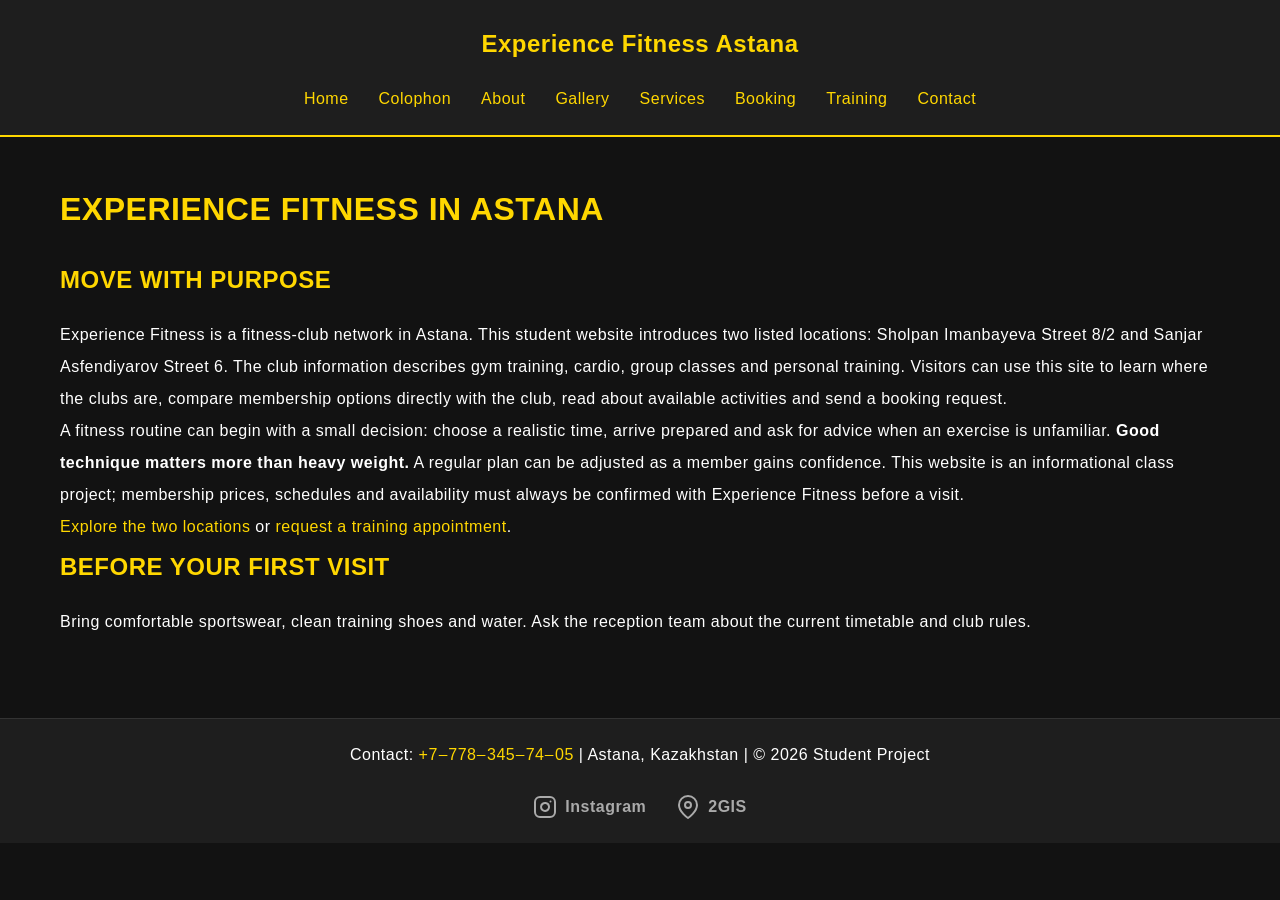
==== index.html @ 195c7535 "Assignment 2 is closed,nexr is  Bootstrapgh" ====
<!doctype html>
<html lang="en">
<head>
  <meta charset="utf-8">
  <meta name="viewport" content="width=device-width, initial-scale=1">
  <meta name="description" content="A student-made information website about Experience Fitness in Astana.">
  <meta name="author" content="Student 1">
  <title>Experience Fitness Astana | Home</title>

  <link rel="stylesheet" href="css/base.css">
  <link rel="stylesheet" href="css/sanzharbek.css">
  <style>
    h1 { color: #FFA500; }
  </style>
</head>
<body>
<header>
  <p>Experience Fitness Astana</p>
  <nav aria-label="Main navigation">
    <ul>
      <li><a href="index.html">Home</a></li>
      <li><a href="colophon.html">Colophon</a></li>
      <li><a href="about.html">About</a></li>
      <li><a href="gallery.html">Gallery</a></li>
      <li><a href="services.html">Services</a></li>
      <li><a href="booking.html">Booking</a></li>
      <li><a href="trainers.html">Training</a></li>
      <li><a href="contact.html">Contact</a></li>
    </ul>
  </nav>
</header>
<main>
  <h1 id="promo-text">Experience Fitness in Astana</h1>
  <section class="main-article">
    <h2>Move with purpose</h2>
    <p>Experience Fitness is a fitness-club network in Astana. This student website introduces two listed locations: Sholpan Imanbayeva Street 8/2 and Sanjar Asfendiyarov Street 6. The club information describes gym training, cardio, group classes and personal training. Visitors can use this site to learn where the clubs are, compare membership options directly with the club, read about available activities and send a booking request.</p>
    <p >A fitness routine can begin with a small decision: choose a realistic time, arrive prepared and ask for advice when an exercise is unfamiliar. <strong>Good technique matters more than heavy weight.</strong> A regular plan can be adjusted as a member gains confidence. This website is an informational class project; membership prices, schedules and availability must always be confirmed with Experience Fitness before a visit.</p>
    <p><a href="about.html">Explore the two locations</a> or <a href="booking.html">request a training appointment</a>.</p>
  </section>
  <aside>
    <h2>Before your first visit</h2>
    <p>Bring comfortable sportswear, clean training shoes and water. Ask the reception team about the current timetable and club rules.</p>
  </aside>
</main>
<footer>
  <p>Contact: <a href="tel:+77783457405">+7‒778‒345‒74‒05</a> | Astana, Kazakhstan | &copy; 2026 Student Project</p>

  <ul class="social-links">
    <li>
      <a href="https://www.instagram.com/experience.fitness.kz/" target="_blank" rel="noopener noreferrer">
        <svg width="24" height="24" viewBox="0 0 24 24" fill="none" stroke="currentColor" stroke-width="2" stroke-linecap="round" stroke-linejoin="round">
          <rect x="2" y="2" width="20" height="20" rx="5" ry="5"></rect>
          <path d="M16 11.37A4 4 0 1 1 12.63 8 4 4 0 0 1 16 11.37z"></path>
          <line x1="17.5" y1="6.5" x2="17.51" y2="6.5"></line>
        </svg>
        Instagram
      </a>
    </li>
    <li>
      <a href="https://go.2gis.com/pCgUS" target="_blank" rel="noopener noreferrer">
        <svg width="24" height="24" viewBox="0 0 24 24" fill="none" stroke="currentColor" stroke-width="2" stroke-linecap="round" stroke-linejoin="round">
          <path d="M21 10c0 7-9 13-9 13s-9-6-9-13a9 9 0 0 1 18 0z"></path>
          <circle cx="12" cy="10" r="3"></circle>
        </svg>
        2GIS
      </a>
    </li>
  </ul>
</footer>
</body>
</html>
---- css/base.css ----
* {
  box-sizing: border-box;
  margin: 0;
  padding: 0;
}

body {
  background-color: #121212;
  color: #FFFFFF;
  font-family: 'Arial', sans-serif;
  font-size: 16px;
  line-height: 2;
  letter-spacing: 0.5px;
}

h1, h2, h3, h4 {
  font-family: 'Impact', 'Arial Black', sans-serif;
  color: #FFD700;
  text-transform: uppercase;
  font-weight: 700;
  margin-bottom: 15px;
}

a {
  color: #FFD700;
  text-decoration: none;
  transition: color 0.3s ease;
}

a:hover, a:focus {
  color: #FFFFFF;
  text-decoration: underline;
}


header {
  background-color: #1E1E1E;
  padding: 20px;
  border-bottom: 2px solid #FFD700;
  text-align: center;
}

header p {
  font-size: 1.5rem;
  font-weight: bold;
  color: #FFD700;
  margin-bottom: 15px;
}

header nav ul {
  display: flex;
  justify-content: center;
  align-items: center;
  gap: 30px;
  list-style: none;
}

main {
  max-width: 1200px;
  margin: 0 auto;
  padding: 40px 20px;
}


fieldset {
  border: 1px solid #444;
  padding: 25px;
  border-radius: 8px;
  margin-top: 20px;
}

legend {
  color: #FFD700;
  font-weight: bold;
  padding: 0 10px;
  font-size: 1.2rem;
}

label {
  color: #AAAAAA;
  font-weight: bold;
}

input[type="text"],
input[type="email"],
input[type="tel"],
input[type="number"],
input[type="date"],
select,
textarea {
  background-color: #1E1E1E;
  color: #FFFFFF;
  border: 1px solid #444;
  padding: 12px;
  margin-top: 5px;
  margin-bottom: 20px;
  border-radius: 4px;
  font-family: inherit;
  width: 100%;
  max-width: 600px;
}

input:focus,
select:focus,
textarea:focus {
  border-color: #FFD700;
  outline: none;
}


button[type="submit"],
button[type="reset"] {
  background-color: #FFD700;
  color: #000000;
  border: none;
  padding: 12px 25px;
  font-weight: bold;
  font-size: 1rem;
  cursor: pointer;
  border-radius: 4px;
  margin-right: 15px;
  transition: background-color 0.3s;
}

button[type="submit"]:hover,
button[type="reset"]:hover {
  background-color: #FFFFFF;
}


footer {
  background-color: #1E1E1E;
  text-align: center;
  padding: 20px;
  margin-top: 40px;
  border-top: 1px solid #333;
}

.social-links {
  display: flex;
  justify-content: center;
  align-items: center;
  gap: 30px;
  list-style: none;
  margin-top: 20px;
}

.social-links a {
  display: flex;
  align-items: center;
  gap: 8px;
  color: #AAAAAA;
  font-size: 1rem;
  font-weight: bold;
  transition: color 0.3s ease;
}

.social-links a:hover,
.social-links a:focus {
  color: #FFD700;
}

.social-links svg {
  stroke: currentColor;
}
header h1,
header p {
  transition: transform 0.3s ease, color 0.3s ease;
  display: inline-block;
}

header h1:hover,
header p:hover {
  transform: scale(1.08);
  color: #FFFFFF;
  cursor: default;
}
---- css/sanzharbek.css ----
.highlight-text { color: #FFFFFF; }
#promo-text { color: #FFD700; }

.gallery-grid {
  display: grid;
  grid-template-columns: repeat(auto-fit, minmax(300px, 1fr));
  gap: 20px;
}

.gallery-grid img {
  width: 100%;
  border: 2px solid #333;
}

.main-article {
  grid-column: span 2;
}

.float-img {
  float: left;
  margin-right: 20px;
  margin-bottom: 15px;
  width: 40%;
}

.clear-text {
  clear: both;
  padding-top: 20px;
}

#about-section {
  max-width: 800px;
  margin: 0 auto;
  background-color: #1a1a1a;
  padding: 20px;
}

.schedule-box {
  background-color: #1E1E1E;
  padding: 20px;
  border-left: 4px solid #FFD700;
  margin-top: 25px;
  max-width: 400px;
  border-radius: 4px;
}

.schedule-list {
  list-style-type: none;
  margin-top: 15px;
  color: #AAAAAA;
}

.schedule-list li {
  margin-bottom: 10px;
  font-size: 1.1rem;
}

.schedule-list strong {
  color: #FFFFFF;
}

.gallery-grid p {
  transition: transform 0.3s ease, color 0.3s ease;
  display: inline-block;
}
.gallery-grid p:hover {
  transform: scale(1.1);
  color: #FFD700;
}
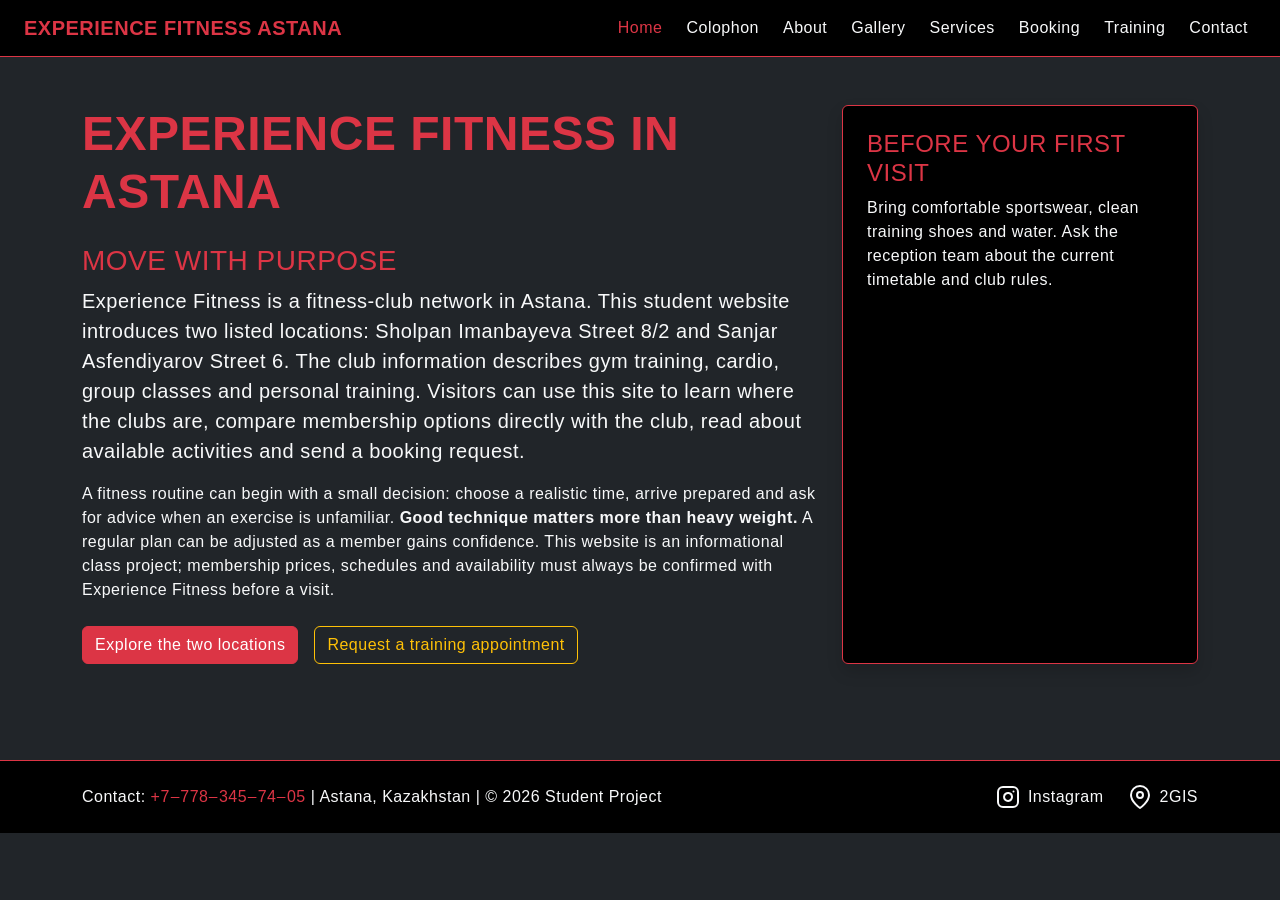
==== commit 7a76fcc8: "Assignment 3: Bootstrap 5.3 implementation and CSS cleanup" ====
--- a/index.html
+++ b/index.html
@@ -7,65 +7,90 @@
   <meta name="author" content="Student 1">
   <title>Experience Fitness Astana | Home</title>
 
+  <link href="https://cdn.jsdelivr.net/npm/bootstrap@5.3.2/dist/css/bootstrap.min.css" rel="stylesheet">
+  <script src="https://cdn.jsdelivr.net/npm/bootstrap@5.3.2/dist/js/bootstrap.bundle.min.js" defer></script>
+
   <link rel="stylesheet" href="css/base.css">
   <link rel="stylesheet" href="css/sanzharbek.css">
-  <style>
-    h1 { color: #FFA500; }
-  </style>
 </head>
-<body>
+<body class="bg-dark text-light">
 <header>
-  <p>Experience Fitness Astana</p>
-  <nav aria-label="Main navigation">
-    <ul>
-      <li><a href="index.html">Home</a></li>
-      <li><a href="colophon.html">Colophon</a></li>
-      <li><a href="about.html">About</a></li>
-      <li><a href="gallery.html">Gallery</a></li>
-      <li><a href="services.html">Services</a></li>
-      <li><a href="booking.html">Booking</a></li>
-      <li><a href="trainers.html">Training</a></li>
-      <li><a href="contact.html">Contact</a></li>
-    </ul>
+  <nav class="navbar navbar-expand-md navbar-dark bg-black border-bottom border-danger">
+    <div class="container-fluid px-md-4">
+      <a class="navbar-brand text-danger fw-bold" href="index.html">EXPERIENCE FITNESS ASTANA</a>
+
+      <button class="navbar-toggler" type="button" data-bs-toggle="collapse" data-bs-target="#mainNav">
+        <span class="navbar-toggler-icon"></span>
+      </button>
+
+      <div class="collapse navbar-collapse justify-content-end" id="mainNav">
+        <ul class="navbar-nav gap-2">
+          <li class="nav-item"><a class="nav-link active text-danger" href="index.html">Home</a></li>
+          <li class="nav-item"><a class="nav-link text-light" href="colophon.html">Colophon</a></li>
+          <li class="nav-item"><a class="nav-link text-light" href="about.html">About</a></li>
+          <li class="nav-item"><a class="nav-link text-light" href="gallery.html">Gallery</a></li>
+          <li class="nav-item"><a class="nav-link text-light" href="services.html">Services</a></li>
+          <li class="nav-item"><a class="nav-link text-light" href="booking.html">Booking</a></li>
+          <li class="nav-item"><a class="nav-link text-light" href="trainers.html">Training</a></li>
+          <li class="nav-item"><a class="nav-link text-light" href="contact.html">Contact</a></li>
+        </ul>
+      </div>
+    </div>
   </nav>
 </header>
-<main>
-  <h1 id="promo-text">Experience Fitness in Astana</h1>
-  <section class="main-article">
-    <h2>Move with purpose</h2>
-    <p>Experience Fitness is a fitness-club network in Astana. This student website introduces two listed locations: Sholpan Imanbayeva Street 8/2 and Sanjar Asfendiyarov Street 6. The club information describes gym training, cardio, group classes and personal training. Visitors can use this site to learn where the clubs are, compare membership options directly with the club, read about available activities and send a booking request.</p>
-    <p >A fitness routine can begin with a small decision: choose a realistic time, arrive prepared and ask for advice when an exercise is unfamiliar. <strong>Good technique matters more than heavy weight.</strong> A regular plan can be adjusted as a member gains confidence. This website is an informational class project; membership prices, schedules and availability must always be confirmed with Experience Fitness before a visit.</p>
-    <p><a href="about.html">Explore the two locations</a> or <a href="booking.html">request a training appointment</a>.</p>
-  </section>
-  <aside>
-    <h2>Before your first visit</h2>
-    <p>Bring comfortable sportswear, clean training shoes and water. Ask the reception team about the current timetable and club rules.</p>
-  </aside>
+
+<main class="container py-5">
+  <div class="row g-4">
+
+    <section class="main-article col-12 col-lg-8">
+      <h1 id="promo-text" class="text-danger display-5 fw-bold mb-4">Experience Fitness in Astana</h1>
+      <h2 class="h3 text-danger">Move with purpose</h2>
+      <p class="lead">Experience Fitness is a fitness-club network in Astana. This student website introduces two listed locations: Sholpan Imanbayeva Street 8/2 and Sanjar Asfendiyarov Street 6. The club information describes gym training, cardio, group classes and personal training. Visitors can use this site to learn where the clubs are, compare membership options directly with the club, read about available activities and send a booking request.</p>
+
+      <p>A fitness routine can begin with a small decision: choose a realistic time, arrive prepared and ask for advice when an exercise is unfamiliar. <strong>Good technique matters more than heavy weight.</strong> A regular plan can be adjusted as a member gains confidence. This website is an informational class project; membership prices, schedules and availability must always be confirmed with Experience Fitness before a visit.</p>
+
+      <div class="d-flex flex-wrap gap-3 mt-4">
+        <a href="about.html" class="btn btn-danger">Explore the two locations</a>
+        <a href="booking.html" class="btn btn-outline-warning">Request a training appointment</a>
+      </div>
+    </section>
+
+    <aside class="col-12 col-lg-4">
+      <div class="bg-black p-4 rounded border border-danger shadow h-100">
+        <h2 class="h4 text-danger">Before your first visit</h2>
+        <p class="mb-0">Bring comfortable sportswear, clean training shoes and water. Ask the reception team about the current timetable and club rules.</p>
+      </div>
+    </aside>
+
+  </div>
 </main>
-<footer>
-  <p>Contact: <a href="tel:+77783457405">+7‒778‒345‒74‒05</a> | Astana, Kazakhstan | &copy; 2026 Student Project</p>
 
-  <ul class="social-links">
-    <li>
-      <a href="https://www.instagram.com/experience.fitness.kz/" target="_blank" rel="noopener noreferrer">
-        <svg width="24" height="24" viewBox="0 0 24 24" fill="none" stroke="currentColor" stroke-width="2" stroke-linecap="round" stroke-linejoin="round">
-          <rect x="2" y="2" width="20" height="20" rx="5" ry="5"></rect>
-          <path d="M16 11.37A4 4 0 1 1 12.63 8 4 4 0 0 1 16 11.37z"></path>
-          <line x1="17.5" y1="6.5" x2="17.51" y2="6.5"></line>
-        </svg>
-        Instagram
-      </a>
-    </li>
-    <li>
-      <a href="https://go.2gis.com/pCgUS" target="_blank" rel="noopener noreferrer">
-        <svg width="24" height="24" viewBox="0 0 24 24" fill="none" stroke="currentColor" stroke-width="2" stroke-linecap="round" stroke-linejoin="round">
-          <path d="M21 10c0 7-9 13-9 13s-9-6-9-13a9 9 0 0 1 18 0z"></path>
-          <circle cx="12" cy="10" r="3"></circle>
-        </svg>
-        2GIS
-      </a>
-    </li>
-  </ul>
+<footer class="bg-black border-top border-danger py-4 mt-5">
+  <div class="container d-flex flex-column flex-md-row justify-content-between align-items-center gap-3">
+    <p class="mb-0 text-center text-md-start">Contact: <a href="tel:+77783457405" class="text-danger text-decoration-none">+7‒778‒345‒74‒05</a> | Astana, Kazakhstan | &copy; 2026 Student Project</p>
+
+    <ul class="social-links list-unstyled d-flex gap-4 mb-0">
+      <li>
+        <a href="https://www.instagram.com/experience.fitness.kz/" target="_blank" rel="noopener noreferrer" class="text-light text-decoration-none d-flex align-items-center gap-2">
+          <svg width="24" height="24" viewBox="0 0 24 24" fill="none" stroke="currentColor" stroke-width="2" stroke-linecap="round" stroke-linejoin="round">
+            <rect x="2" y="2" width="20" height="20" rx="5" ry="5"></rect>
+            <path d="M16 11.37A4 4 0 1 1 12.63 8 4 4 0 0 1 16 11.37z"></path>
+            <line x1="17.5" y1="6.5" x2="17.51" y2="6.5"></line>
+          </svg>
+          <span class="d-none d-sm-inline">Instagram</span>
+        </a>
+      </li>
+      <li>
+        <a href="https://go.2gis.com/pCgUS" target="_blank" rel="noopener noreferrer" class="text-light text-decoration-none d-flex align-items-center gap-2">
+          <svg width="24" height="24" viewBox="0 0 24 24" fill="none" stroke="currentColor" stroke-width="2" stroke-linecap="round" stroke-linejoin="round">
+            <path d="M21 10c0 7-9 13-9 13s-9-6-9-13a9 9 0 0 1 18 0z"></path>
+            <circle cx="12" cy="10" r="3"></circle>
+          </svg>
+          <span class="d-none d-sm-inline">2GIS</span>
+        </a>
+      </li>
+    </ul>
+  </div>
 </footer>
 </body>
 </html>
--- a/css/base.css
+++ b/css/base.css
@@ -1,31 +1,15 @@
-
-
-* {
-  box-sizing: border-box;
-  margin: 0;
-  padding: 0;
-}
-
 body {
-  background-color: #121212;
-  color: #FFFFFF;
   font-family: 'Arial', sans-serif;
-  font-size: 16px;
-  line-height: 2;
   letter-spacing: 0.5px;
 }
 
-h1, h2, h3, h4 {
+h1, h2, h3, h4, .navbar-brand {
   font-family: 'Impact', 'Arial Black', sans-serif;
-  color: #FFD700;
   text-transform: uppercase;
   font-weight: 700;
-  margin-bottom: 15px;
 }
 
 a {
-  color: #FFD700;
-  text-decoration: none;
   transition: color 0.3s ease;
 }
 
@@ -34,126 +18,7 @@
   text-decoration: underline;
 }
 
-
-header {
-  background-color: #1E1E1E;
-  padding: 20px;
-  border-bottom: 2px solid #FFD700;
-  text-align: center;
-}
-
-header p {
-  font-size: 1.5rem;
-  font-weight: bold;
-  color: #FFD700;
-  margin-bottom: 15px;
-}
-
-header nav ul {
-  display: flex;
-  justify-content: center;
-  align-items: center;
-  gap: 30px;
-  list-style: none;
-}
-
-main {
-  max-width: 1200px;
-  margin: 0 auto;
-  padding: 40px 20px;
-}
-
-
-fieldset {
-  border: 1px solid #444;
-  padding: 25px;
-  border-radius: 8px;
-  margin-top: 20px;
-}
-
-legend {
-  color: #FFD700;
-  font-weight: bold;
-  padding: 0 10px;
-  font-size: 1.2rem;
-}
-
-label {
-  color: #AAAAAA;
-  font-weight: bold;
-}
-
-input[type="text"],
-input[type="email"],
-input[type="tel"],
-input[type="number"],
-input[type="date"],
-select,
-textarea {
-  background-color: #1E1E1E;
-  color: #FFFFFF;
-  border: 1px solid #444;
-  padding: 12px;
-  margin-top: 5px;
-  margin-bottom: 20px;
-  border-radius: 4px;
-  font-family: inherit;
-  width: 100%;
-  max-width: 600px;
-}
-
-input:focus,
-select:focus,
-textarea:focus {
-  border-color: #FFD700;
-  outline: none;
-}
-
-
-button[type="submit"],
-button[type="reset"] {
-  background-color: #FFD700;
-  color: #000000;
-  border: none;
-  padding: 12px 25px;
-  font-weight: bold;
-  font-size: 1rem;
-  cursor: pointer;
-  border-radius: 4px;
-  margin-right: 15px;
-  transition: background-color 0.3s;
-}
-
-button[type="submit"]:hover,
-button[type="reset"]:hover {
-  background-color: #FFFFFF;
-}
-
-
-footer {
-  background-color: #1E1E1E;
-  text-align: center;
-  padding: 20px;
-  margin-top: 40px;
-  border-top: 1px solid #333;
-}
-
-.social-links {
-  display: flex;
-  justify-content: center;
-  align-items: center;
-  gap: 30px;
-  list-style: none;
-  margin-top: 20px;
-}
-
 .social-links a {
-  display: flex;
-  align-items: center;
-  gap: 8px;
-  color: #AAAAAA;
-  font-size: 1rem;
-  font-weight: bold;
   transition: color 0.3s ease;
 }
 
@@ -162,19 +27,14 @@
   color: #FFD700;
 }
 
-.social-links svg {
-  stroke: currentColor;
-}
-header h1,
-header p {
+.navbar-brand {
   transition: transform 0.3s ease, color 0.3s ease;
   display: inline-block;
 }
 
-header h1:hover,
-header p:hover {
+.navbar-brand:hover {
   transform: scale(1.08);
   color: #FFFFFF;
   cursor: default;
+
 }
-
--- a/css/sanzharbek.css
+++ b/css/sanzharbek.css
@@ -1,69 +1,9 @@
-.highlight-text { color: #FFFFFF; }
-#promo-text { color: #FFD700; }
-
-.gallery-grid {
-  display: grid;
-  grid-template-columns: repeat(auto-fit, minmax(300px, 1fr));
-  gap: 20px;
-}
-
-.gallery-grid img {
-  width: 100%;
-  border: 2px solid #333;
-}
-
-.main-article {
-  grid-column: span 2;
-}
-
-.float-img {
-  float: left;
-  margin-right: 20px;
-  margin-bottom: 15px;
-  width: 40%;
-}
-
-.clear-text {
-  clear: both;
-  padding-top: 20px;
-}
-
-#about-section {
-  max-width: 800px;
-  margin: 0 auto;
-  background-color: #1a1a1a;
-  padding: 20px;
-}
-
-.schedule-box {
-  background-color: #1E1E1E;
-  padding: 20px;
-  border-left: 4px solid #FFD700;
-  margin-top: 25px;
-  max-width: 400px;
-  border-radius: 4px;
-}
-
-.schedule-list {
-  list-style-type: none;
-  margin-top: 15px;
-  color: #AAAAAA;
-}
-
-.schedule-list li {
-  margin-bottom: 10px;
-  font-size: 1.1rem;
-}
-
-.schedule-list strong {
-  color: #FFFFFF;
-}
-
-.gallery-grid p {
+.card-text {
   transition: transform 0.3s ease, color 0.3s ease;
   display: inline-block;
 }
-.gallery-grid p:hover {
-  transform: scale(1.1);
-  color: #FFD700;
+
+.card-text:hover {
+  transform: scale(1.05);
+  color: #FFD700 !important;
 }
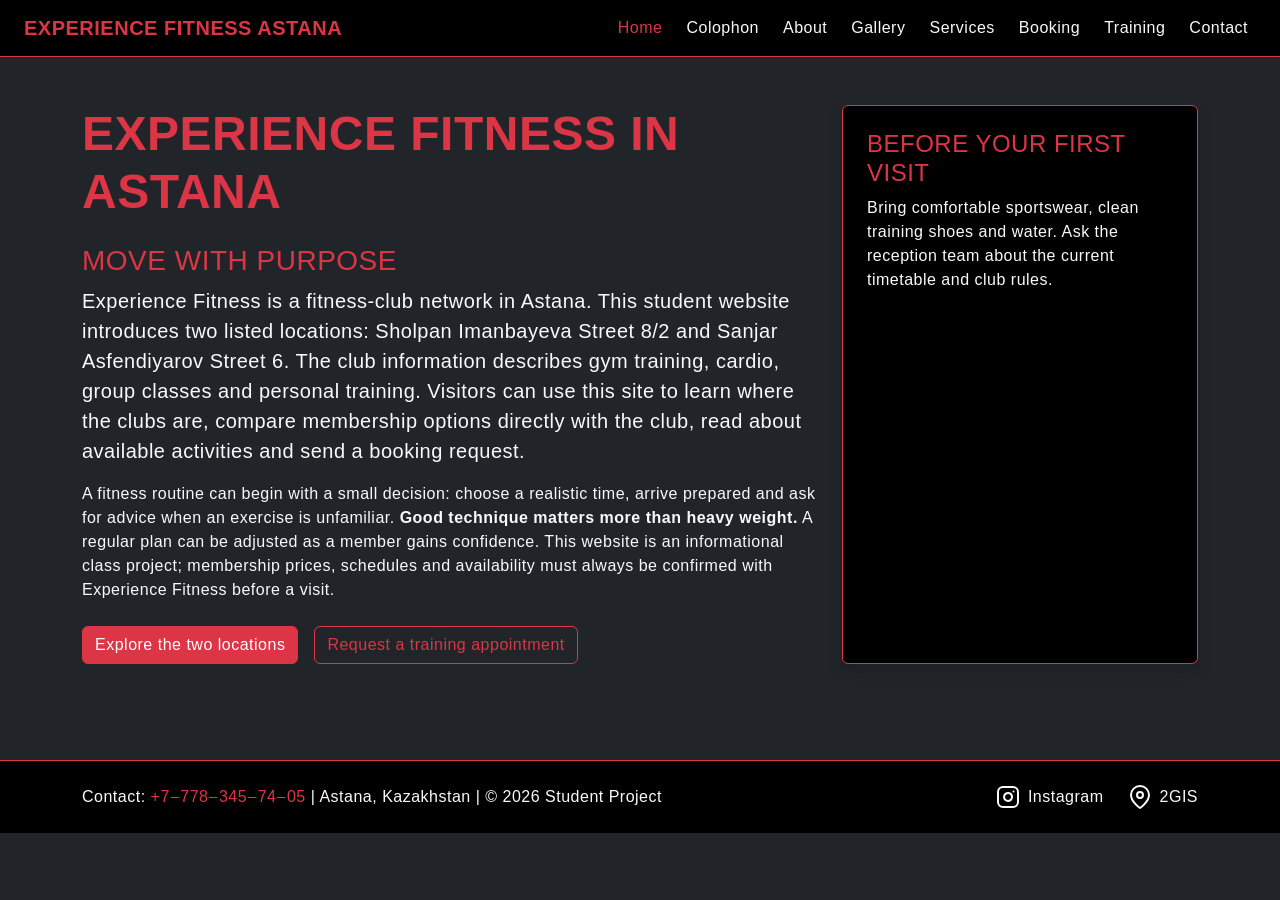
==== commit 1d7708ea: "Final reports and fixes" ====
--- a/index.html
+++ b/index.html
@@ -4,7 +4,7 @@
   <meta charset="utf-8">
   <meta name="viewport" content="width=device-width, initial-scale=1">
   <meta name="description" content="A student-made information website about Experience Fitness in Astana.">
-  <meta name="author" content="Student 1">
+  <meta name="author" content="Tahirov Sanzharbek, Meirzhan Zhaumytbay, Bekzat Kaliev">
   <title>Experience Fitness Astana | Home</title>
 
   <link href="https://cdn.jsdelivr.net/npm/bootstrap@5.3.2/dist/css/bootstrap.min.css" rel="stylesheet">
@@ -49,14 +49,15 @@
 
       <p>A fitness routine can begin with a small decision: choose a realistic time, arrive prepared and ask for advice when an exercise is unfamiliar. <strong>Good technique matters more than heavy weight.</strong> A regular plan can be adjusted as a member gains confidence. This website is an informational class project; membership prices, schedules and availability must always be confirmed with Experience Fitness before a visit.</p>
 
+
       <div class="d-flex flex-wrap gap-3 mt-4">
-        <a href="about.html" class="btn btn-danger">Explore the two locations</a>
-        <a href="booking.html" class="btn btn-outline-warning">Request a training appointment</a>
+        <a href="about.html" id="btn-explore-locations" class="btn btn-danger">Explore the two locations</a>
+        <a href="booking.html" id="btn-request-training" class="btn btn-outline-danger">Request a training appointment</a>
       </div>
     </section>
 
     <aside class="col-12 col-lg-4">
-      <div class="bg-black p-4 rounded border border-danger shadow h-100">
+      <div class="bg-black p-4 rounded border border-danger shadow h-100 justify-center">
         <h2 class="h4 text-danger">Before your first visit</h2>
         <p class="mb-0">Bring comfortable sportswear, clean training shoes and water. Ask the reception team about the current timetable and club rules.</p>
       </div>
--- a/css/sanzharbek.css
+++ b/css/sanzharbek.css
@@ -5,5 +5,5 @@
 
 .card-text:hover {
   transform: scale(1.05);
-  color: #FFD700 !important;
+  color: white !important;
 }
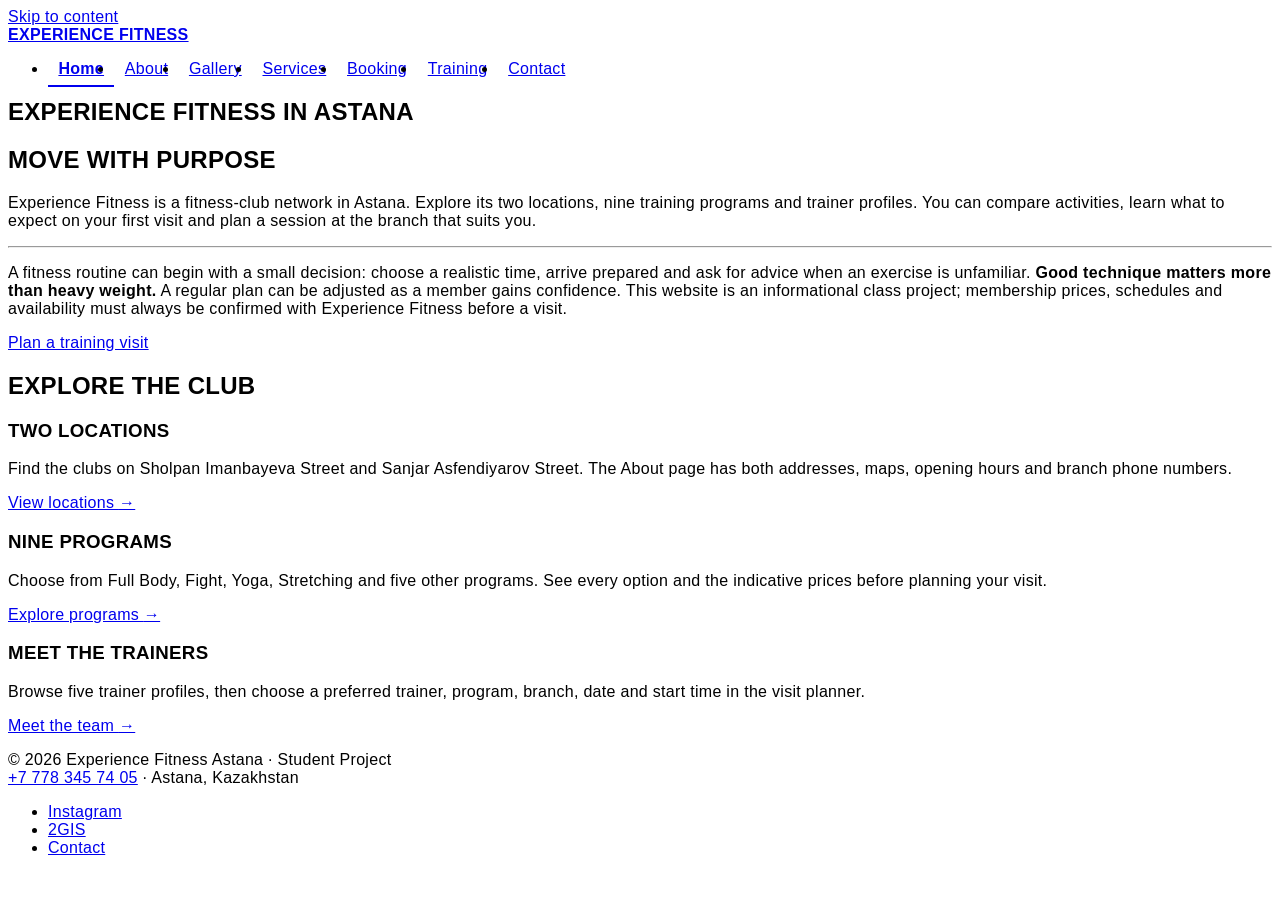
==== commit 484e268d: "Finalize midterm project" ====
--- a/index.html
+++ b/index.html
@@ -3,93 +3,98 @@
 <head>
   <meta charset="utf-8">
   <meta name="viewport" content="width=device-width, initial-scale=1">
-  <meta name="description" content="A student-made information website about Experience Fitness in Astana.">
+  <meta name="description" content="Explore Experience Fitness Astana, its locations and training programs.">
   <meta name="author" content="Tahirov Sanzharbek, Meirzhan Zhaumytbay, Bekzat Kaliev">
   <title>Experience Fitness Astana | Home</title>
 
-  <link href="https://cdn.jsdelivr.net/npm/bootstrap@5.3.2/dist/css/bootstrap.min.css" rel="stylesheet">
-  <script src="https://cdn.jsdelivr.net/npm/bootstrap@5.3.2/dist/js/bootstrap.bundle.min.js" defer></script>
+  <link href="css/vendor/bootstrap.min.css" rel="stylesheet">
 
   <link rel="stylesheet" href="css/base.css">
   <link rel="stylesheet" href="css/sanzharbek.css">
 </head>
 <body class="bg-dark text-light">
 <header>
-  <nav class="navbar navbar-expand-md navbar-dark bg-black border-bottom border-danger">
+  <a class="visually-hidden-focusable" href="#main-content">Skip to content</a>
+  <nav class="navbar navbar-dark bg-black border-bottom border-danger" aria-label="Main navigation">
     <div class="container-fluid px-md-4">
-      <a class="navbar-brand text-danger fw-bold" href="index.html">EXPERIENCE FITNESS ASTANA</a>
-
-      <button class="navbar-toggler" type="button" data-bs-toggle="collapse" data-bs-target="#mainNav">
-        <span class="navbar-toggler-icon"></span>
-      </button>
-
-      <div class="collapse navbar-collapse justify-content-end" id="mainNav">
-        <ul class="navbar-nav gap-2">
-          <li class="nav-item"><a class="nav-link active text-danger" href="index.html">Home</a></li>
-          <li class="nav-item"><a class="nav-link text-light" href="colophon.html">Colophon</a></li>
-          <li class="nav-item"><a class="nav-link text-light" href="about.html">About</a></li>
-          <li class="nav-item"><a class="nav-link text-light" href="gallery.html">Gallery</a></li>
-          <li class="nav-item"><a class="nav-link text-light" href="services.html">Services</a></li>
-          <li class="nav-item"><a class="nav-link text-light" href="booking.html">Booking</a></li>
-          <li class="nav-item"><a class="nav-link text-light" href="trainers.html">Training</a></li>
-          <li class="nav-item"><a class="nav-link text-light" href="contact.html">Contact</a></li>
+      <a class="navbar-brand text-danger fw-bold" href="index.html">EXPERIENCE FITNESS</a>
+      <details class="site-menu" id="main-menu" open>
+        <summary class="btn btn-outline-danger" id="menu-toggle">Menu</summary>
+        <ul class="navbar-nav flex-row flex-wrap gap-2" id="main-nav">
+          <li class="nav-item"><a id="nav-index" class="nav-link active text-danger" aria-current="page" href="index.html">Home</a></li>
+          <li class="nav-item"><a id="nav-about" class="nav-link text-light" href="about.html">About</a></li>
+          <li class="nav-item"><a id="nav-gallery" class="nav-link text-light" href="gallery.html">Gallery</a></li>
+          <li class="nav-item"><a id="nav-services" class="nav-link text-light" href="services.html">Services</a></li>
+          <li class="nav-item"><a id="nav-booking" class="nav-link text-light" href="booking.html">Booking</a></li>
+          <li class="nav-item"><a id="nav-trainers" class="nav-link text-light" href="trainers.html">Training</a></li>
+          <li class="nav-item"><a id="nav-contact" class="nav-link text-light" href="contact.html">Contact</a></li>
         </ul>
-      </div>
+      </details>
     </div>
   </nav>
 </header>
 
-<main class="container py-5">
+<main id="main-content" class="container py-5">
   <div class="row g-4">
 
-    <section class="main-article col-12 col-lg-8">
+    <section class="main-article col-12">
       <h1 id="promo-text" class="text-danger display-5 fw-bold mb-4">Experience Fitness in Astana</h1>
-      <h2 class="h3 text-danger">Move with purpose</h2>
-      <p class="lead">Experience Fitness is a fitness-club network in Astana. This student website introduces two listed locations: Sholpan Imanbayeva Street 8/2 and Sanjar Asfendiyarov Street 6. The club information describes gym training, cardio, group classes and personal training. Visitors can use this site to learn where the clubs are, compare membership options directly with the club, read about available activities and send a booking request.</p>
-
-      <p>A fitness routine can begin with a small decision: choose a realistic time, arrive prepared and ask for advice when an exercise is unfamiliar. <strong>Good technique matters more than heavy weight.</strong> A regular plan can be adjusted as a member gains confidence. This website is an informational class project; membership prices, schedules and availability must always be confirmed with Experience Fitness before a visit.</p>
-
-
-      <div class="d-flex flex-wrap gap-3 mt-4">
-        <a href="about.html" id="btn-explore-locations" class="btn btn-danger">Explore the two locations</a>
-        <a href="booking.html" id="btn-request-training" class="btn btn-outline-danger">Request a training appointment</a>
+      <div class="home-intro p-4 p-md-5">
+        <h2 class="h3 text-danger mb-3">Move with purpose</h2>
+        <p class="lead mb-0">Experience Fitness is a fitness-club network in Astana. Explore its two locations, nine training programs and trainer profiles. You can compare activities, learn what to expect on your first visit and plan a session at the branch that suits you.</p>
+        <hr class="home-divider my-4">
+        <p class="mb-0">A fitness routine can begin with a small decision: choose a realistic time, arrive prepared and ask for advice when an exercise is unfamiliar. <strong>Good technique matters more than heavy weight.</strong> A regular plan can be adjusted as a member gains confidence. This website is an informational class project; membership prices, schedules and availability must always be confirmed with Experience Fitness before a visit.</p>
+        <div class="d-flex flex-wrap gap-3 mt-4">
+          <a href="booking.html" id="btn-request-training" class="btn btn-outline-danger">Plan a training visit</a>
+        </div>
       </div>
     </section>
 
-    <aside class="col-12 col-lg-4">
-      <div class="bg-black p-4 rounded border border-danger shadow h-100 justify-center">
-        <h2 class="h4 text-danger">Before your first visit</h2>
-        <p class="mb-0">Bring comfortable sportswear, clean training shoes and water. Ask the reception team about the current timetable and club rules.</p>
+  </div>
+
+  <section id="home-highlights" class="mt-5" aria-labelledby="home-highlights-heading">
+    <h2 id="home-highlights-heading" class="h3 text-danger mb-4">Explore the club</h2>
+    <div class="row g-4">
+      <div class="col-12 col-md-4">
+        <article class="home-highlight h-100">
+          <div class="d-flex flex-column h-100">
+            <h3 class="h4 text-danger">Two locations</h3>
+            <p class="flex-grow-1">Find the clubs on Sholpan Imanbayeva Street and Sanjar Asfendiyarov Street. The About page has both addresses, maps, opening hours and branch phone numbers.</p>
+            <a id="home-about-link" href="about.html#locations" class="home-link mt-auto">View locations <span aria-hidden="true">→</span></a>
+          </div>
+        </article>
       </div>
-    </aside>
+      <div class="col-12 col-md-4">
+        <article class="home-highlight h-100">
+          <div class="d-flex flex-column h-100">
+            <h3 class="h4 text-danger">Nine programs</h3>
+            <p class="flex-grow-1">Choose from Full Body, Fight, Yoga, Stretching and five other programs. See every option and the indicative prices before planning your visit.</p>
+            <a id="home-services-link" href="services.html#services-grid" class="home-link mt-auto">Explore programs <span aria-hidden="true">→</span></a>
+          </div>
+        </article>
+      </div>
+      <div class="col-12 col-md-4">
+        <article class="home-highlight h-100">
+          <div class="d-flex flex-column h-100">
+            <h3 class="h4 text-danger">Meet the trainers</h3>
+            <p class="flex-grow-1">Browse five trainer profiles, then choose a preferred trainer, program, branch, date and start time in the visit planner.</p>
+            <a id="home-trainers-link" href="trainers.html#trainers-grid" class="home-link mt-auto">Meet the team <span aria-hidden="true">→</span></a>
+          </div>
+        </article>
+      </div>
+    </div>
+  </section>
 
-  </div>
 </main>
 
 <footer class="bg-black border-top border-danger py-4 mt-5">
-  <div class="container d-flex flex-column flex-md-row justify-content-between align-items-center gap-3">
-    <p class="mb-0 text-center text-md-start">Contact: <a href="tel:+77783457405" class="text-danger text-decoration-none">+7‒778‒345‒74‒05</a> | Astana, Kazakhstan | &copy; 2026 Student Project</p>
-
-    <ul class="social-links list-unstyled d-flex gap-4 mb-0">
-      <li>
-        <a href="https://www.instagram.com/experience.fitness.kz/" target="_blank" rel="noopener noreferrer" class="text-light text-decoration-none d-flex align-items-center gap-2">
-          <svg width="24" height="24" viewBox="0 0 24 24" fill="none" stroke="currentColor" stroke-width="2" stroke-linecap="round" stroke-linejoin="round">
-            <rect x="2" y="2" width="20" height="20" rx="5" ry="5"></rect>
-            <path d="M16 11.37A4 4 0 1 1 12.63 8 4 4 0 0 1 16 11.37z"></path>
-            <line x1="17.5" y1="6.5" x2="17.51" y2="6.5"></line>
-          </svg>
-          <span class="d-none d-sm-inline">Instagram</span>
-        </a>
-      </li>
-      <li>
-        <a href="https://go.2gis.com/pCgUS" target="_blank" rel="noopener noreferrer" class="text-light text-decoration-none d-flex align-items-center gap-2">
-          <svg width="24" height="24" viewBox="0 0 24 24" fill="none" stroke="currentColor" stroke-width="2" stroke-linecap="round" stroke-linejoin="round">
-            <path d="M21 10c0 7-9 13-9 13s-9-6-9-13a9 9 0 0 1 18 0z"></path>
-            <circle cx="12" cy="10" r="3"></circle>
-          </svg>
-          <span class="d-none d-sm-inline">2GIS</span>
-        </a>
-      </li>
+  <div class="container d-flex flex-column flex-lg-row justify-content-between align-items-center gap-3">
+    <p class="mb-0 text-center text-lg-start">&copy; 2026 Experience Fitness Astana · Student Project<br>
+      <a href="tel:+77783457405" class="text-danger">+7 778 345 74 05</a> · Astana, Kazakhstan</p>
+    <ul class="social-links list-unstyled d-flex flex-wrap justify-content-center gap-3 mb-0">
+      <li><a href="https://www.instagram.com/experience.fitness.kz/" target="_blank" rel="noopener noreferrer" class="text-light">Instagram</a></li>
+      <li><a href="https://go.2gis.com/pCgUS" target="_blank" rel="noopener noreferrer" class="text-light">2GIS</a></li>
+      <li><a href="contact.html" class="text-light">Contact</a></li>
     </ul>
   </div>
 </footer>
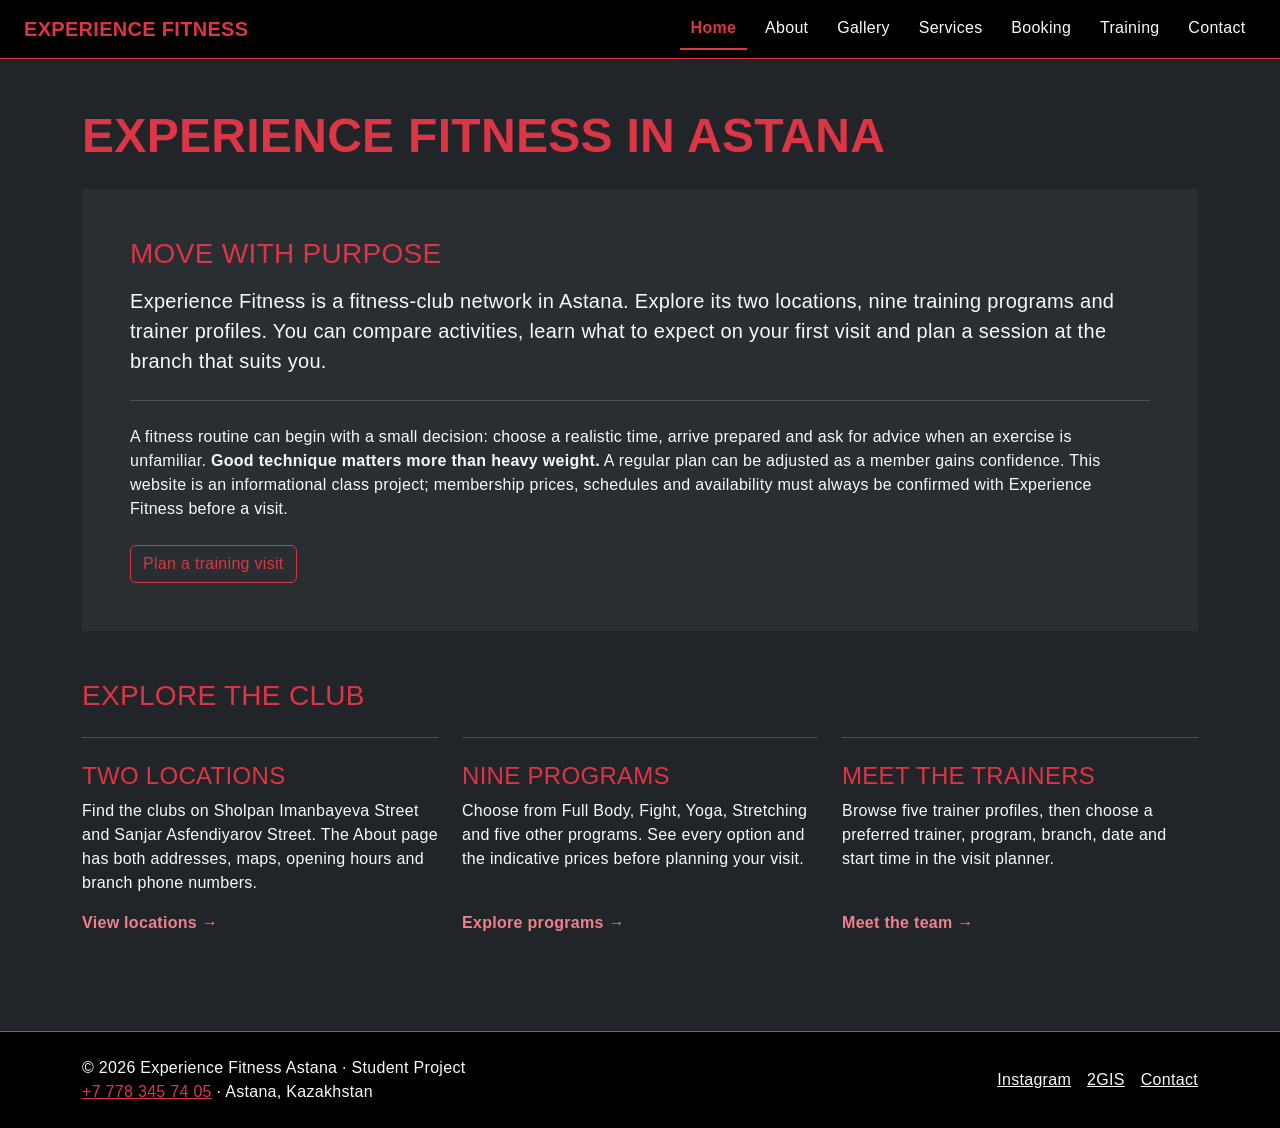
==== commit a1f94ce3: "Assignment 4-5" ====
--- a/index.html
+++ b/index.html
@@ -7,7 +7,7 @@
   <meta name="author" content="Tahirov Sanzharbek, Meirzhan Zhaumytbay, Bekzat Kaliev">
   <title>Experience Fitness Astana | Home</title>
 
-  <link href="css/vendor/bootstrap.min.css" rel="stylesheet">
+  <link href="https://cdn.jsdelivr.net/npm/bootstrap@5.3.2/dist/css/bootstrap.min.css" rel="stylesheet">
 
   <link rel="stylesheet" href="css/base.css">
   <link rel="stylesheet" href="css/sanzharbek.css">
@@ -98,5 +98,6 @@
     </ul>
   </div>
 </footer>
+<script src="js/main.js" defer></script>
 </body>
 </html>
--- a/css/sanzharbek.css
+++ b/css/sanzharbek.css
@@ -0,0 +1,6 @@
+/* Keep the shared site colors; simplify only the Home content. */
+.home-intro { background-color: #292e32; }
+.home-divider { border-color: #495057; opacity: 1; }
+.home-highlight { border-top: 1px solid #495057; padding-top: 1.5rem; }
+.home-link { color: #f0808a; font-weight: 700; text-decoration: none; }
+.home-link:hover { color: #fff; text-decoration: underline; }
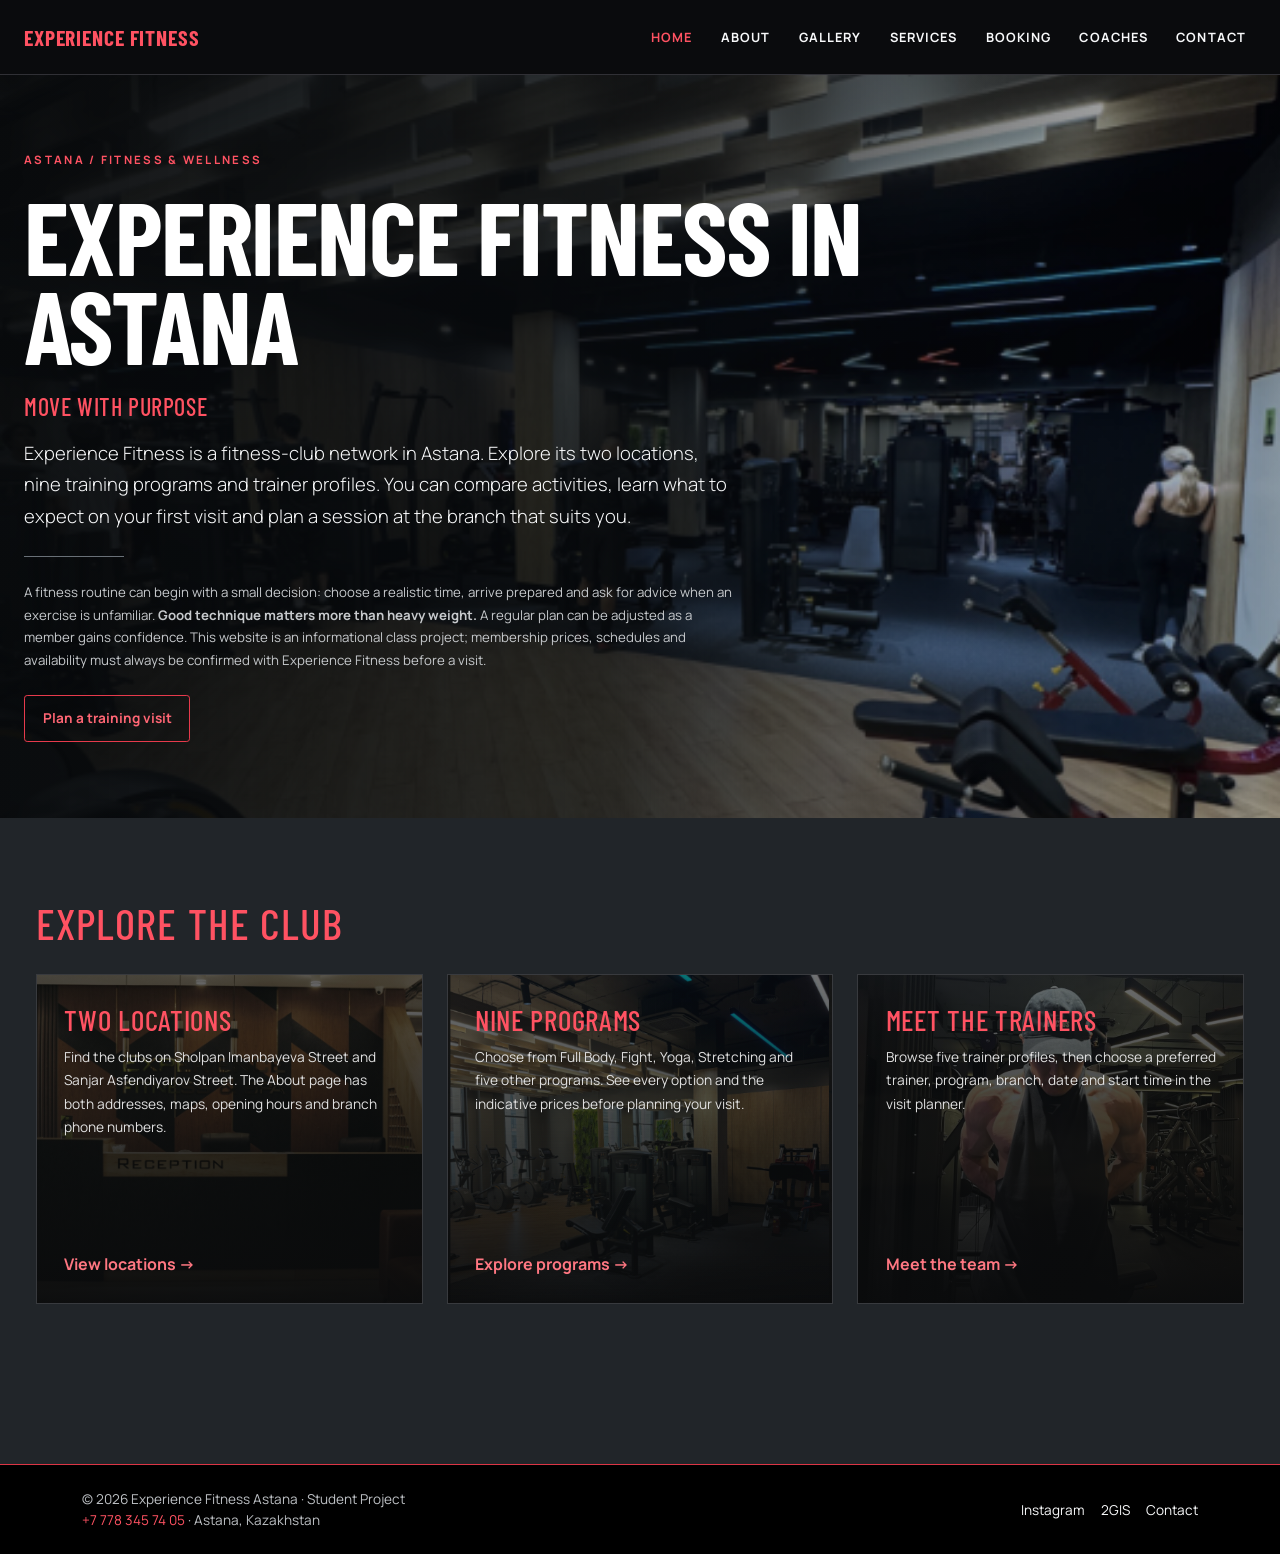
==== commit 3ebbbebb: "Improve site design and interactive booking" ====
--- a/index.html
+++ b/index.html
@@ -11,6 +11,7 @@
 
   <link rel="stylesheet" href="css/base.css">
   <link rel="stylesheet" href="css/sanzharbek.css">
+  <link rel="stylesheet" href="css/visual.css">
 </head>
 <body class="bg-dark text-light">
 <header>
@@ -26,7 +27,7 @@
           <li class="nav-item"><a id="nav-gallery" class="nav-link text-light" href="gallery.html">Gallery</a></li>
           <li class="nav-item"><a id="nav-services" class="nav-link text-light" href="services.html">Services</a></li>
           <li class="nav-item"><a id="nav-booking" class="nav-link text-light" href="booking.html">Booking</a></li>
-          <li class="nav-item"><a id="nav-trainers" class="nav-link text-light" href="trainers.html">Training</a></li>
+          <li class="nav-item"><a id="nav-trainers" class="nav-link text-light" href="trainers.html">Coaches</a></li>
           <li class="nav-item"><a id="nav-contact" class="nav-link text-light" href="contact.html">Contact</a></li>
         </ul>
       </details>
--- a/css/visual.css
+++ b/css/visual.css
@@ -0,0 +1,115 @@
+@import url('https://fonts.googleapis.com/css2?family=Barlow+Condensed:wght@500;600;700;800&family=Manrope:wght@400;500;600;700;800&display=swap');
+
+:root { --visual-red: #ec3044; --visual-ink: #0c0e10; --visual-muted: #b9bdc3; }
+body { font-family: Manrope, Arial, sans-serif; background: #101214 !important; color: #f5f5f5; letter-spacing: 0; }
+a, a:hover, a:focus, a:active, .home-link:hover { text-decoration: none; }
+h1, h2, h3, h4, .navbar-brand { font-family: "Barlow Condensed", Impact, sans-serif; letter-spacing: .025em; }
+h1 { letter-spacing: -.015em; }
+.text-danger { color: #ff5262 !important; }
+.navbar { background: #0a0b0d !important; padding-block: 1rem; border-color: #303035 !important; }
+.navbar-brand { font-size: 1.35rem; letter-spacing: .04em; }
+.site-menu .nav-link { font-size: .8rem; font-weight: 700; text-transform: uppercase; letter-spacing: .08em; }
+.site-menu .nav-link, .site-menu .nav-link:hover, .site-menu .nav-link:focus { text-decoration: none; }
+.site-menu .active { border-bottom: 0; }
+main.container { max-width: 1320px; }
+main > h1, main > header h1 { font-size: clamp(3rem, 6vw, 5.8rem); line-height: .95; }
+.btn { border-radius: .2rem; font-weight: 700; font-size: .85rem; padding: .75rem 1.1rem; text-decoration: none; transition: transform .18s ease, background-color .18s ease, border-color .18s ease; }
+.btn:hover, .btn:focus, .btn:active { text-decoration: none; }
+.btn:hover { transform: scale(1.025); }
+.btn-danger { background: #db263b; border-color: #db263b; }
+.btn-outline-danger { color: #ff6674; border-color: #e73a4c; }
+.btn-outline-danger:hover { color: white; background: #d6263b; border-color: #d6263b; }
+.card, #locations article, #contact-details, .result-panel { background: #181b1e !important; border-color: #39383c !important; border-radius: .3rem !important; overflow: hidden; }
+#locations article.selected, .trainer-card.selected { outline: none; }
+#locations article:has(:focus-visible), .trainer-card:has(:focus-visible) { outline: 3px solid #dc3545; outline-offset: 2px; }
+@media (hover: hover) and (pointer: fine) {
+  #locations article:hover, .trainer-card:hover { outline: 3px solid #dc3545; outline-offset: 2px; }
+}
+.card-body { padding: 1.5rem; }
+.card-title { font-size: 1.45rem; }
+.page-intro { background: #1b1e21; border-left: 3px solid var(--visual-red); }
+.card-img-top { height: 280px; transition: transform .3s ease; }
+.gallery-preview { overflow: hidden; }
+.gallery-preview:hover img { transform: scale(1.04); }
+.trainer-card img { width: 100%; height: 330px; margin: 0; border-radius: 0; object-fit: cover; object-position: center 22%; }
+.trainer-card:hover { border-color: #ec3044; }
+footer { background: #08090a !important; border-color: #333 !important; color: #bdc0c4; font-size: .85rem; }
+footer a { text-decoration: none; }
+body:has(#home-highlights) main.container { max-width: 100%; padding-top: 0 !important; }
+.main-article { position: relative; min-height: 610px; display: flex; flex-direction: column; justify-content: center; padding: clamp(2rem, 6vw, 6rem) max(1.5rem, calc((100vw - 1270px)/2)); background: linear-gradient(90deg, rgba(7,9,11,.96) 0%, rgba(7,9,11,.84) 48%, rgba(7,9,11,.23) 100%), url('../img/img_1.png') center 48% / cover; }
+.main-article h1 { max-width: 850px; font-size: clamp(3.8rem, 8vw, 8rem); line-height: .87; color: #fff !important; }
+.main-article h1::before { content: 'ASTANA  /  FITNESS & WELLNESS'; display: block; margin-bottom: 1.5rem; font: 700 .72rem Manrope, sans-serif; letter-spacing: .2em; color: #ff5363; }
+.home-intro { max-width: 710px; padding: 0 !important; background: transparent; }
+.home-intro h2 { font-size: 1.5rem; }
+.home-intro .lead { font-size: clamp(1rem, 1.5vw, 1.15rem); line-height: 1.7; }
+.home-intro p:not(.lead) { color: #c6c9cc; font-size: .83rem; line-height: 1.7; }
+.home-divider { border-color: #697077; max-width: 100px; }
+#home-highlights { max-width: 1270px; margin: 0 auto; padding: 2rem 1.5rem 4rem; }
+#home-highlights > h2 { font-size: 2.7rem; }
+.home-highlight { min-height: 330px; padding: 1.7rem; border: 1px solid #383a3e; background: linear-gradient(0deg, rgba(10,11,12,.98), rgba(10,11,12,.60)), url('../img/gym-floor.jpg') center / cover; }
+#home-highlights .col-md-4:nth-child(2) .home-highlight { background-image: linear-gradient(0deg, rgba(10,11,12,.98), rgba(10,11,12,.58)), url('../img/img_3.png'); }
+#home-highlights .col-md-4:nth-child(3) .home-highlight { background-image: linear-gradient(0deg, rgba(10,11,12,.98), rgba(10,11,12,.60)), url('../img/izzkussin.jpg'); }
+.home-highlight h3 { margin-top: auto; font-size: 1.8rem; }
+.home-highlight p { font-size: .86rem; line-height: 1.7; color: #e0e0e0; }
+.home-link { color: #ff7782; }
+#services-intro { padding: clamp(2rem, 5vw, 5rem); background: linear-gradient(90deg, rgba(10,11,12,.95), rgba(10,11,12,.6)), url('../img/img.png') center 45% / cover; }
+#services-intro p { max-width: 680px; }
+.first-week-card { position: relative; background: linear-gradient(100deg, rgba(14,16,18,.97), rgba(14,16,18,.8)), url('../img/gym-floor.jpg') center / cover !important; }
+.first-week-card .card-body { padding: clamp(1.5rem, 3vw, 2.25rem); }
+#services-grid > .col-lg-6 .card-body { padding: clamp(1.5rem, 3vw, 2.25rem); }
+.first-week-card .card-title { font-size: 1.8rem; }
+.first-week-steps { list-style: none; counter-reset: first-week; padding: 0; display: grid; gap: .75rem; }
+.first-week-steps li { counter-increment: first-week; display: flex; align-items: center; gap: 1rem; padding: .85rem 1rem; margin: 0 !important; background: rgba(20,22,25,.76); border: 1px solid #414147; line-height: 1.45; }
+.first-week-steps li::before { content: '0' counter(first-week); flex: 0 0 2.4rem; color: #ff5262; font: 700 1.35rem 'Barlow Condensed', sans-serif; }
+.program-tiles { display: grid; grid-template-columns: repeat(3, minmax(0, 1fr)); gap: 1rem; counter-reset: program; }
+.program-tiles li { min-width: 0; counter-increment: program; }
+.program-tiles a { position: relative; display: flex; align-items: end; min-height: 190px; padding: 1.4rem; color: #fff !important; text-decoration: none; font: 700 1.55rem/1 "Barlow Condensed", sans-serif; text-transform: uppercase; letter-spacing: .04em; border: 1px solid #48484b; background: linear-gradient(0deg, rgba(8,9,11,.95), rgba(8,9,11,.16)), url('../img/img_3.png') center / cover; transition: border-color .2s, transform .2s; }
+.program-tiles a::before { content: '0' counter(program); position: absolute; top: 1rem; left: 1.4rem; color: #ff6674; font: 700 .75rem Manrope, sans-serif; letter-spacing: .12em; }
+.program-tiles a::after { content: '↗'; position: absolute; right: 1.2rem; bottom: 1.2rem; color: #ff5262; }
+.program-tiles a[data-service="full-body"] { background-image: linear-gradient(0deg, rgba(8,9,11,.95), rgba(8,9,11,.18)), url('../img/programs/14604709.jpg'); }
+.program-tiles a[data-service="fight"] { background-image: linear-gradient(0deg, rgba(8,9,11,.95), rgba(8,9,11,.18)), url('../img/programs/13460168.jpg'); }
+.program-tiles a[data-service="yoga"] { background-image: linear-gradient(0deg, rgba(8,9,11,.95), rgba(8,9,11,.18)), url('../img/programs/3931001.jpg'); }
+.program-tiles a[data-service="healthy-posture"] { background-image: linear-gradient(0deg, rgba(8,9,11,.95), rgba(8,9,11,.18)), url('../img/programs/14591593.jpg'); }
+.program-tiles a[data-service="strip-plastic"] { background-image: linear-gradient(0deg, rgba(8,9,11,.95), rgba(8,9,11,.18)), url('../img/programs/8957645.jpg'); }
+.program-tiles a[data-service="workout-school"] { background-image: linear-gradient(0deg, rgba(8,9,11,.95), rgba(8,9,11,.18)), url('../img/programs/867453.jpg'); }
+.program-tiles a[data-service="stretching"] { background-image: linear-gradient(0deg, rgba(8,9,11,.95), rgba(8,9,11,.18)), url('../img/programs/4164767.jpg'); }
+.program-tiles a[data-service="strength-flexibility"] { background-image: linear-gradient(0deg, rgba(8,9,11,.95), rgba(8,9,11,.18)), url('../img/programs/3823141.jpg'); }
+.program-tiles a[data-service="functional"] { background-image: linear-gradient(0deg, rgba(8,9,11,.95), rgba(8,9,11,.18)), url('../img/programs/4587371.jpg'); }
+.program-tiles a:hover, .program-tiles a:focus-visible { border-color: #ec3044; transform: translateY(-3px); text-decoration: none; }
+@media (max-width: 767px) { .program-tiles { grid-template-columns: repeat(2, minmax(0, 1fr)); } .program-tiles a { min-height: 150px; font-size: 1.3rem; padding: 1rem; } .program-tiles a::before { left: 1rem; } }
+@media (max-width: 360px) { .program-tiles { grid-template-columns: 1fr; } }
+#locations article { border-top: 3px solid #db263b !important; }
+#locations article::before { content: ''; display: block; height: 260px; margin: -1.5rem -1.5rem 1.5rem; background: linear-gradient(0deg, rgba(0,0,0,.45), transparent), url('../img/gym-floor.jpg') center / cover; }
+#locations .col-lg-6:nth-child(2) article::before { background-image: linear-gradient(0deg, rgba(0,0,0,.45), transparent), url('../img/studio.jpg'); }
+body:has(#locations) main > header { padding: clamp(2rem, 5vw, 5rem); min-height: 320px; display: flex; flex-direction: column; justify-content: end; background: linear-gradient(90deg, rgba(8,9,11,.95), rgba(8,9,11,.35)), url('../img/img_2.png') center / cover; }
+body:has(#locations) main > header p { max-width: 700px; }
+#locations article h3 { font-size: 2rem; }
+#locations article p { line-height: 1.7; color: #d8d8d8; }
+#visit-tips > div, #schedule > div { border-color: #454349 !important; }
+#visit-tips > div { background: linear-gradient(90deg, rgba(10,11,12,.95), rgba(10,11,12,.75)), url('../img/img_3.png') center / cover !important; }
+#visit-tips li { padding: .45rem 0; line-height: 1.6; }
+#schedule dl { border-top: 1px solid #515159; padding-top: 1rem; row-gap: .7rem; }
+#contact-details { padding: 2rem !important; background: linear-gradient(90deg, rgba(14,15,17,.96), rgba(14,15,17,.78)), url('../img/gym-floor.jpg') center / cover !important; }
+#trainer-gallery .card-img-top { height: 320px; object-position: center 22%; }
+body:has(#gallery-grid) main > div:first-child { padding: clamp(2rem, 5vw, 4rem); margin-bottom: 2.5rem; background: linear-gradient(90deg, rgba(8,9,11,.96), rgba(8,9,11,.55)), url('../img/img_1.png') center / cover; }
+body:has(#gallery-grid) main > div:first-child .page-intro { background: rgba(16,18,20,.72); }
+body:has(#trainers-grid) main > section:first-of-type { padding: clamp(2rem, 5vw, 4rem); background: linear-gradient(90deg, rgba(8,9,11,.96), rgba(8,9,11,.58)), url('../img/izzkussin.jpg') center 30% / cover; }
+body:has(#trainers-grid) main > section:first-of-type .page-intro { background: rgba(16,18,20,.75); }
+body:has(#booking-form) main > section { border-color: #3d3b40 !important; background: linear-gradient(100deg, rgba(10,11,12,.97), rgba(10,11,12,.88)), url('../img/img_3.png') center / cover !important; }
+body:has(#contact-form) main > .row > div > .page-intro { padding: 3.5rem 2rem; border-left: 0; background: linear-gradient(90deg, rgba(8,9,11,.94), rgba(8,9,11,.65)), url('../img/gym-floor.jpg') center / cover; }
+#price-list { background: #181b1e; border: 1px solid #38383c; padding: clamp(1.25rem, 3vw, 2.5rem); }
+#price-list h2 { font-size: 2.2rem; }
+#price-list table { min-width: 620px; }
+#price-list table th, #price-list table td { vertical-align: middle; }
+#price-list table .btn { white-space: nowrap; }
+#booking-confirmation, #contact-response { background: #1e2125 !important; border-left: 3px solid #ec3044 !important; }
+#feedback-previews article, #membership-previews article { border-left: 3px solid #ec3044 !important; }
+#booking-form, #contact-form { background: #16191c !important; border-color: #3c3b3e !important; }
+.form-control, .form-select { min-height: 45px; }
+@media (max-width: 767px) {
+  .main-article { min-height: 570px; background-position: 58% center; padding: 4rem 1.5rem; }
+  .main-article h1 { font-size: clamp(3.6rem, 14vw, 5rem); }
+  .home-highlight { min-height: 270px; }
+  .trainer-card img { height: 320px; }
+}
+@media (prefers-reduced-motion: reduce) { *, *::before, *::after { scroll-behavior: auto !important; transition-duration: .01ms !important; } }
